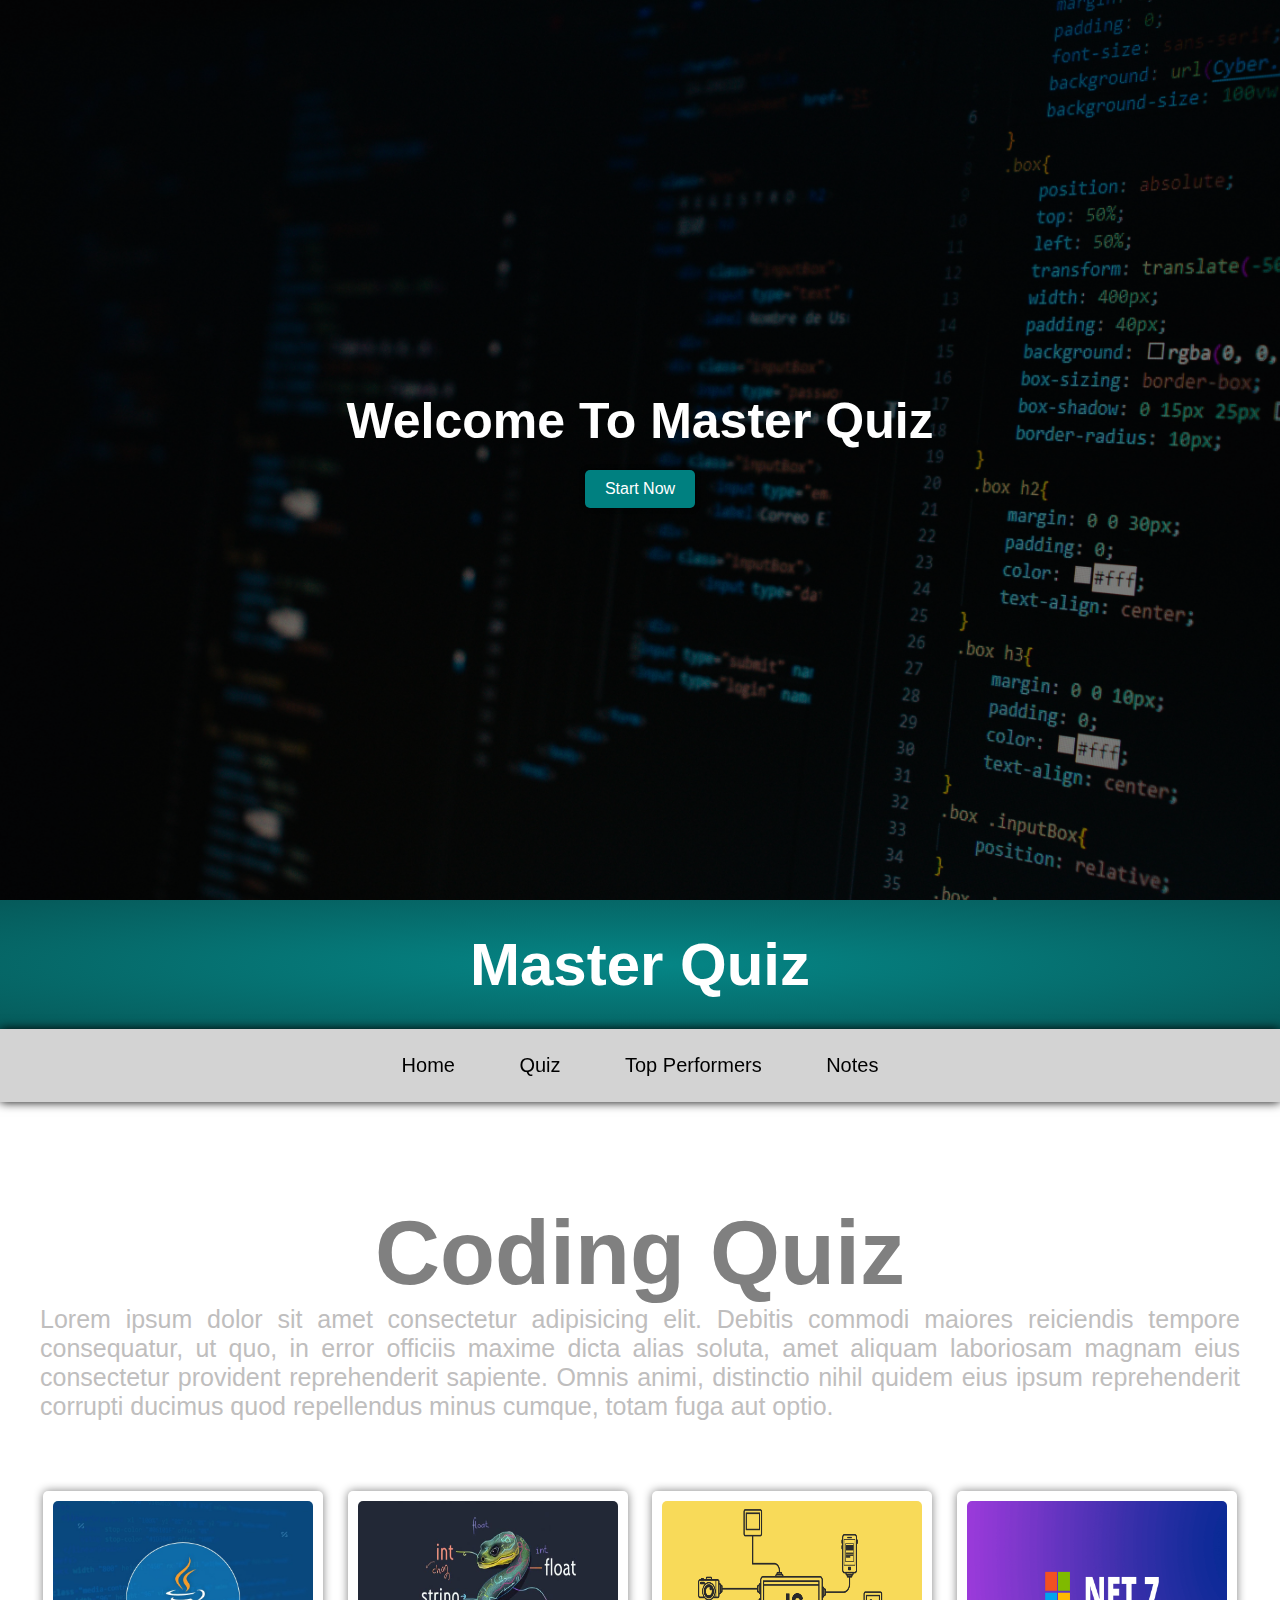
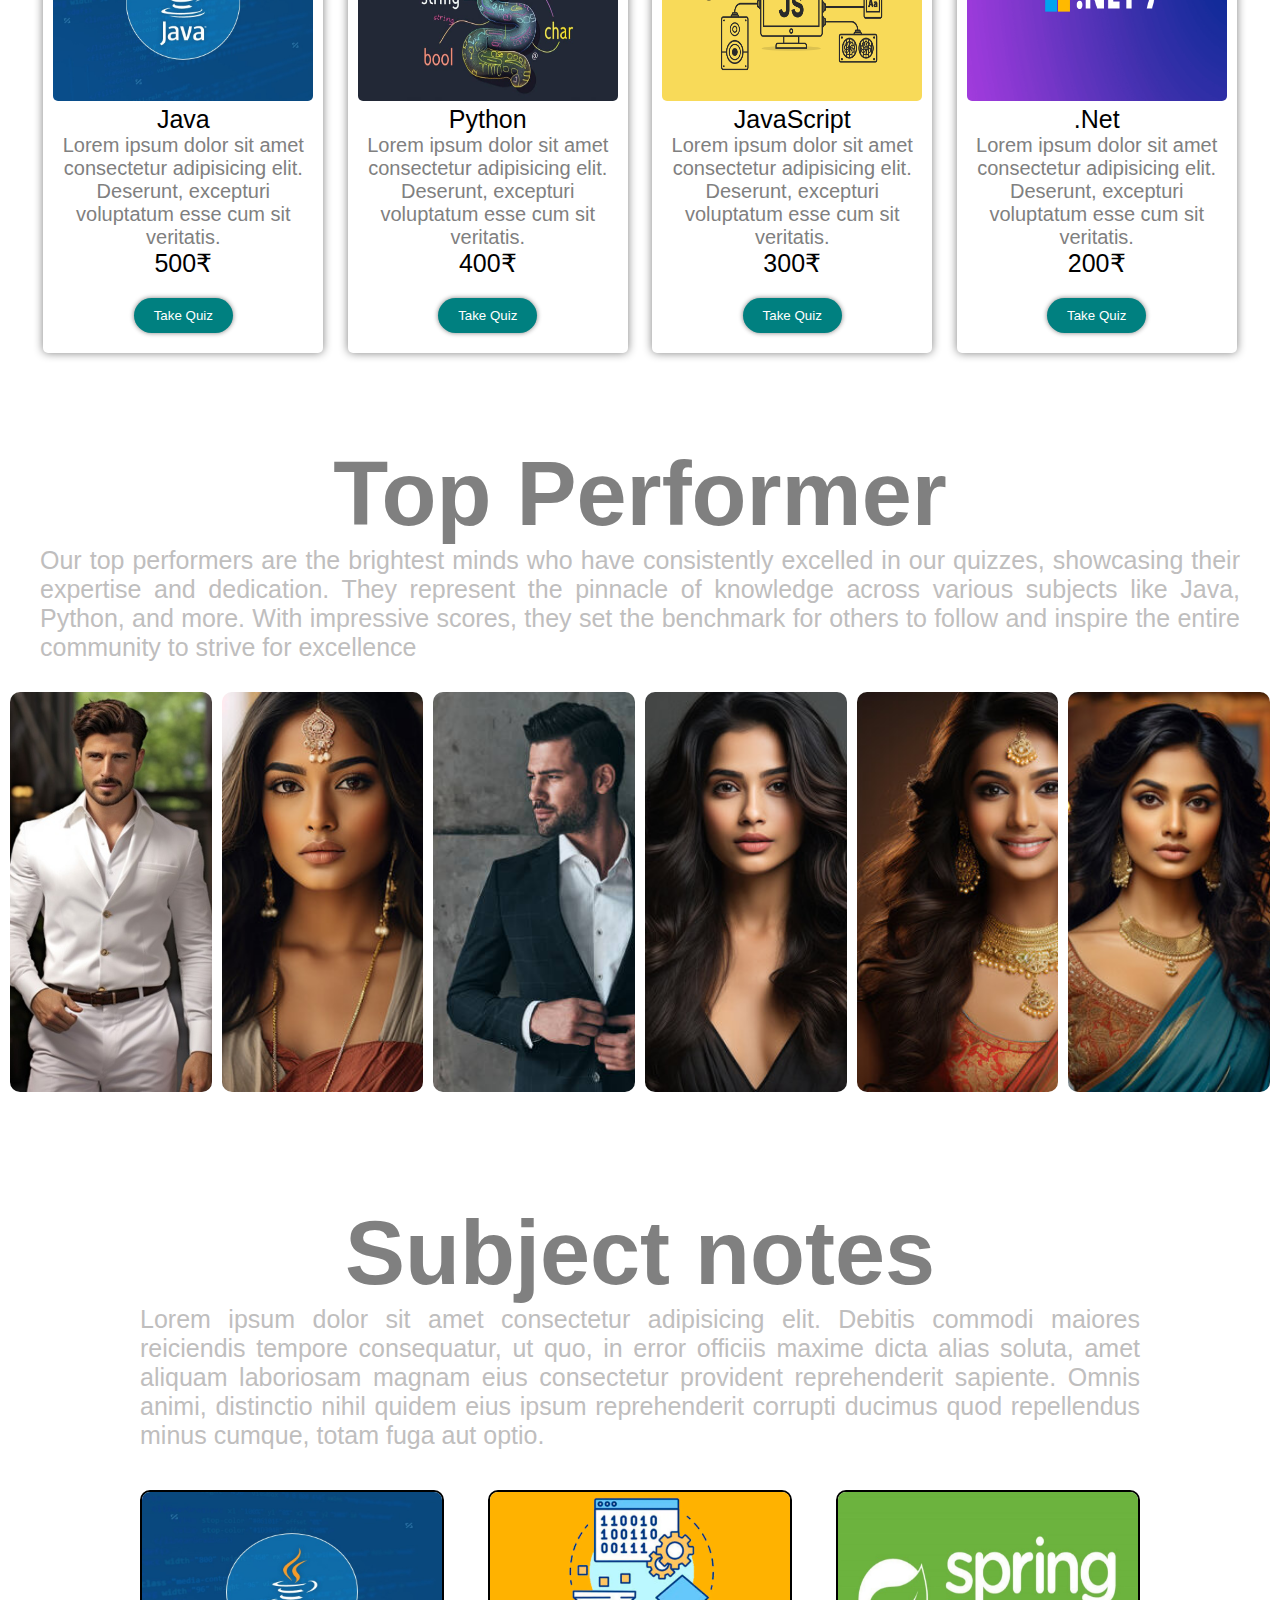
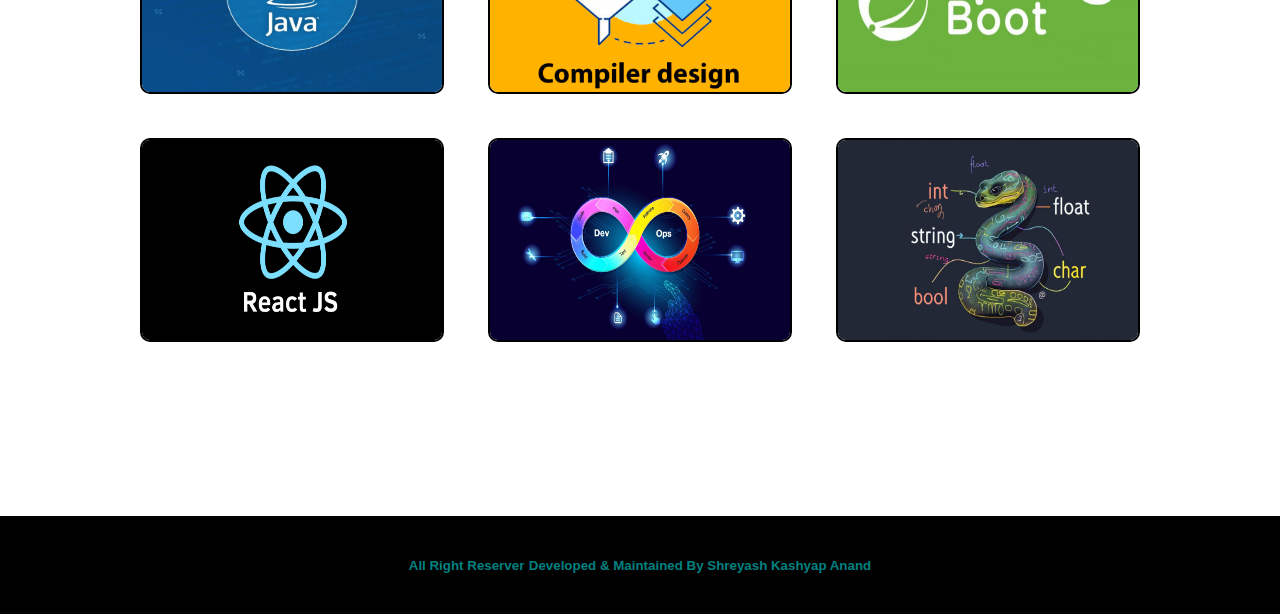
==== QuizWebApp/QuizWebApp/quiz-app/index.html @ 6305eb96 "Add files via upload" ====
<!DOCTYPE html>
<html lang="en">
<head>
    <meta charset="UTF-8">
    <meta name="viewport" content="width=device-width, initial-scale=1.0">
    <title>Document</title>
    <link rel="stylesheet" href="style.css">
</head>
<body>

<section class="landing-page">
    <div class="wrapper">
        <div class="flex-content">
            <h1 class="vacation-heading">Welcome To Master Quiz</h1>
            <a href="#quiz-packages" class="btn">Start Now</a>
        </div>
    </div>
</section>

<header class="quiz-header" id="quiz-header">
    <h1 class="heading">Master Quiz</h1>
</header>

<nav class="main-nav">
    <a href="#">Home</a>
    <a href="#quiz-packages">Quiz</a>
    <a href="#Performer">Top Performers</a>
    <a href="#notes">Notes</a>
</nav>

<section class="quiz-packages-section" id="quiz-packages">
    <h1 class="quiz-heading">Coding Quiz</h1>
    <p class="quiz-text">Lorem ipsum dolor sit amet consectetur adipisicing elit. Debitis commodi maiores reiciendis tempore consequatur, ut quo, in error officiis maxime dicta alias soluta, amet aliquam laboriosam magnam eius consectetur provident reprehenderit sapiente. Omnis animi, distinctio nihil quidem eius ipsum reprehenderit corrupti ducimus quod repellendus minus cumque, totam fuga aut optio.</p>
    <div class="package-wrapper">
        <div class="package-card">
            <img src=".//images/java.jpg" alt="">
            <p class="card-heading">Java</p>
            <p class="card-text">Lorem ipsum dolor sit amet consectetur adipisicing elit. Deserunt, excepturi voluptatum esse cum sit veritatis.</p>
            <p class="card-heading">500₹</p>
            <button class="btn" onclick="startQuiz('java')">Take Quiz</button>
        </div>
        <div class="package-card">
            <img src=".//images/python.jpg" alt="">
            <p class="card-heading">Python</p>
            <p class="card-text">Lorem ipsum dolor sit amet consectetur adipisicing elit. Deserunt, excepturi voluptatum esse cum sit veritatis.</p>
            <p class="card-heading">400₹</p>
            <button class="btn">Take Quiz</button>
        </div>
        <div class="package-card">
            <img src=".//images/js.png" alt="">
            <p class="card-heading">JavaScript</p>
            <p class="card-text">Lorem ipsum dolor sit amet consectetur adipisicing elit. Deserunt, excepturi voluptatum esse cum sit veritatis.</p>
            <p class="card-heading">300₹</p>
            <button class="btn">Take Quiz</button>
        </div>
        <div class="package-card">
            <img src=".//images/net.png" alt="">
            <p class="card-heading">.Net</p>
            <p class="card-text">Lorem ipsum dolor sit amet consectetur adipisicing elit. Deserunt, excepturi voluptatum esse cum sit veritatis.</p>
            <p class="card-heading">200₹</p>
            <button class="btn">Take Quiz</button>
        </div>
    </div>
</section>

<section class="Performer-quiz-section" id="Performer">
    <h1 class="quiz-heading">Top Performer</h1>
    <p class="quiz-text">Our top performers are the brightest minds who have consistently excelled in our quizzes, showcasing their expertise and dedication. They represent the pinnacle of knowledge across various subjects like Java, Python, and more. With impressive scores, they set the benchmark for others to follow and inspire the entire community to strive for excellence</p>
    <div class="image-card">
        <img src=".//images/m1.jpeg" alt="">
        <img src=".//images/m2.jpg" alt="">
        <img src=".//images/m3.jpg" alt="">
        <img src=".//images/m4.jpg" alt="">
        <img src=".//images/m5.jpg" alt="">
        <img src=".//images/m6.jpg" alt="">
    </div>
</section>

<section class="notes-section" id="notes">
    <h1 class="quiz-heading">Subject notes</h1>
    <p class="quiz-text">Lorem ipsum dolor sit amet consectetur adipisicing elit. Debitis commodi maiores reiciendis tempore consequatur, ut quo, in error officiis maxime dicta alias soluta, amet aliquam laboriosam magnam eius consectetur provident reprehenderit sapiente. Omnis animi, distinctio nihil quidem eius ipsum reprehenderit corrupti ducimus quod repellendus minus cumque, totam fuga aut optio.</p>
    <div class="notes-div">
        <div class="notes-wrapper">
            <img src=".//images/java.jpg" alt="">
        </div>
        <div class="notes-wrapper">
            <img src=".//images/compiler.png" alt="">
        </div>
        <div class="notes-wrapper">
            <img src=".//images/spring.png" alt="">
        </div>
        <div class="notes-wrapper">
            <img src=".//images/react.png" alt="">
        </div>
        <div class="notes-wrapper">
            <img src=".//images/dev.jpg" alt="">
        </div>
        <div class="notes-wrapper">
            <img src=".//images/python.jpg" alt="">
        </div>
    </div>
</section>

<footer class="footer-section">
    <small>All Right Reserver</small>
    <small>Developed & Maintained By Shreyash Kashyap Anand</small>
</footer>

<script src="index.js"></script>

</body>
</html>
---- QuizWebApp/QuizWebApp/quiz-app/style.css ----
*{
    padding: 0;
    margin: 0;
}
html{
    scroll-behavior: smooth;
}
body{
    font-family: sans-serif;
}

.landing-page{
      background: white url(./images/bg1.jpg) no-repeat scroll center;
    height: 100vh;
    background-size: cover;
    color: white;
}

.landing-page .wrapper{
    background-color: rgba(0, 0, 0, 0.5);
    height: 100%;
}

.landing-page .flex-content{
    display:flex;
    flex-direction: column;
    justify-content: center;
    align-items: center;
    height: 100%;
}

.landing-page .vacation-heading{
    font-size: 50px;
}

.btn{
    color: white;
    text-decoration: none;
    background-color: teal;
    padding: 10px 20px;
    border-radius: 5px;
    box-shadow: 0 0 5px black;
    margin-top: 20px;
}

.btn:hover{
    background-color: #a0dd13;
}

.quiz-header{
background : radial-gradient(#058686,rgb(6, 90, 90));
color: white;
padding: 30px;
text-align: center;
}

.quiz-header .heading{
    font-size: 60px;
}


.main-nav{
    background-color: lightgrey;
    text-align: center;
    padding: 15px;
    box-shadow: 0 0 10px black;
    position: sticky;
    top: 0;

}

.main-nav a{
    color: black;
    text-decoration: none;
    font-size: 20px;
    padding: 10px 30px;
    display: inline-block;

}

.main-nav a:hover{
    background-color: teal;
    color: white;
    border-radius: 30px;
}




.quiz-heading{
    font-size: 90px;
    color: gray;
}

.quiz-text{
    color:#bfbebe;
    font-size: 25px;
    text-align: justify;
    padding: 0px 40px;
}

.Performer-quiz-section {
    text-align: center;
}

.Performer-quiz-section .quiz-heading {
    padding-top: 60px;
}

.Performer-quiz-section .image-card {
    object-fit: cover;
}

.image-card {
    display: grid;
    grid-template-columns: repeat(auto-fit, minmax(150px, 1fr));
    gap: 10px;
    padding: 10px;
    margin-top: 20px;
}

.image-card img {
    width: 100%;
    height: 400px;
    border-radius: 10px;
    object-fit: cover;
    transition: transform 0.6s ease, box-shadow 0.3s ease;
}

.image-card img:hover {
    transform: scale(1.1);
    box-shadow: 0 10px 15px rgba(0, 0, 0, 0.2);
}

.notes-section{
    text-align: center;
    padding: 100px;
}

.notes-section .notes-div{
    margin-top: 20px;
}

.notes-section .notes-wrapper{
    border: 2px solid black;
    width: 300px;
    height: 200px;
    overflow: hidden;
    border-radius: 10px;
    box-shadow: 0 0 10x gray;
    display: inline-block;
    margin: 20px;
}

.notes-section .notes-wrapper img{
    width: 100%;
    height: 100%;
    transition: all 0.5s;
    
}


.notes-section .notes-wrapper img:hover{
    transform: scale(1.1,1.1);
    cursor: pointer;
}

.quiz-packages-section{
    text-align: center;
    margin-top: 40px;
}

.quiz-packages-section .quiz-heading{
    padding-top: 60px;
}

.quiz-packages-section .package-wrapper{
    margin-top: 40px;
    padding: 20px;
}


.package-wrapper .package-card{
    box-shadow: 0 0 10px gray;
    border-radius: 5px;
    width:  260px;
    padding: 10px;
    display: inline-block;
    margin: 10px;
}

.package-card img{
    width: 100%;
    height: 200px;
    border-radius: 5px;
}

.package-card .card-heading{
    font-size: 25px;

}

.package-card .card-text{
    font-size: 20px;
    color: gray;
}

.package-card .btn{
    border-radius: 40px;
    box-shadow:  0 0 5px gray;
    border: none;
    margin-bottom: 10px;
}


.package-card .btn:hover{
    cursor: pointer;
}


.footer-section{
    background-color: black;
    padding: 40px;
    text-align: center;
    color: teal;
    text-decoration: none;
    font-weight: bold;
    margin-top: 50px;
}
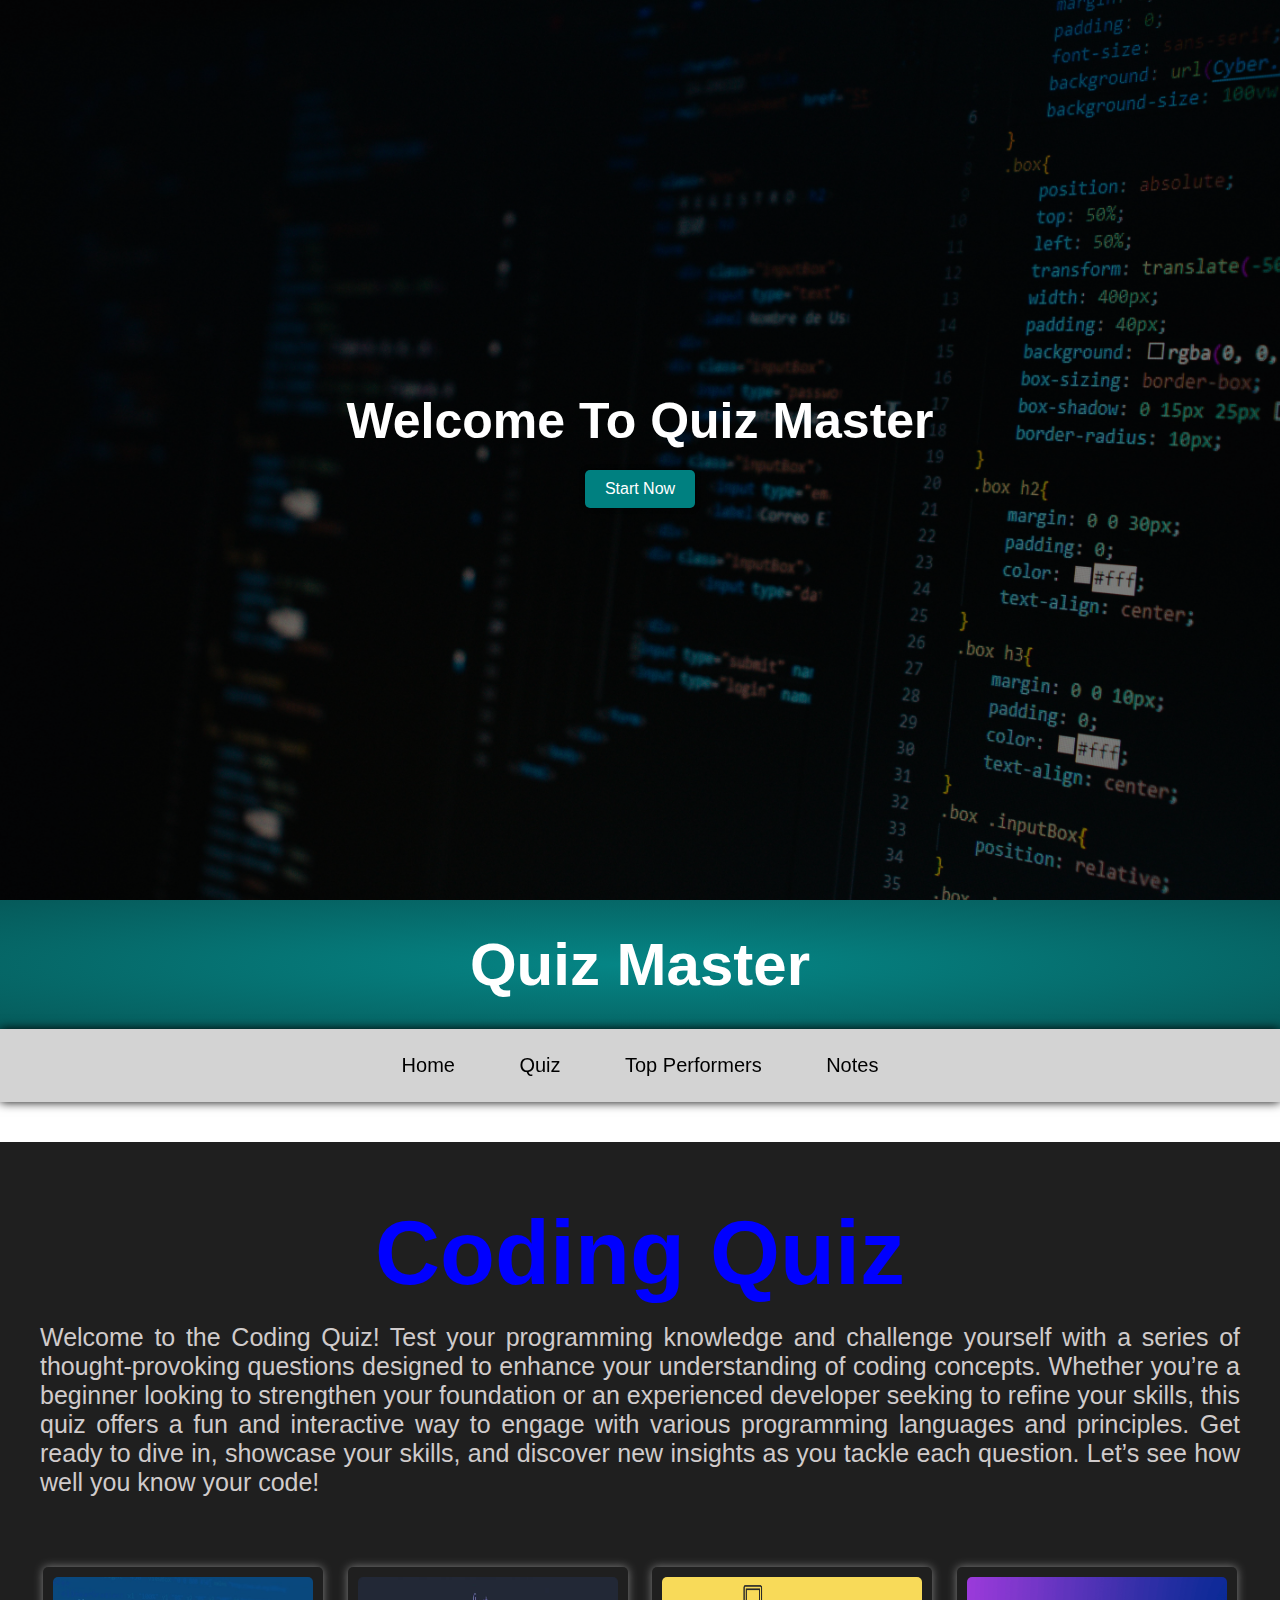
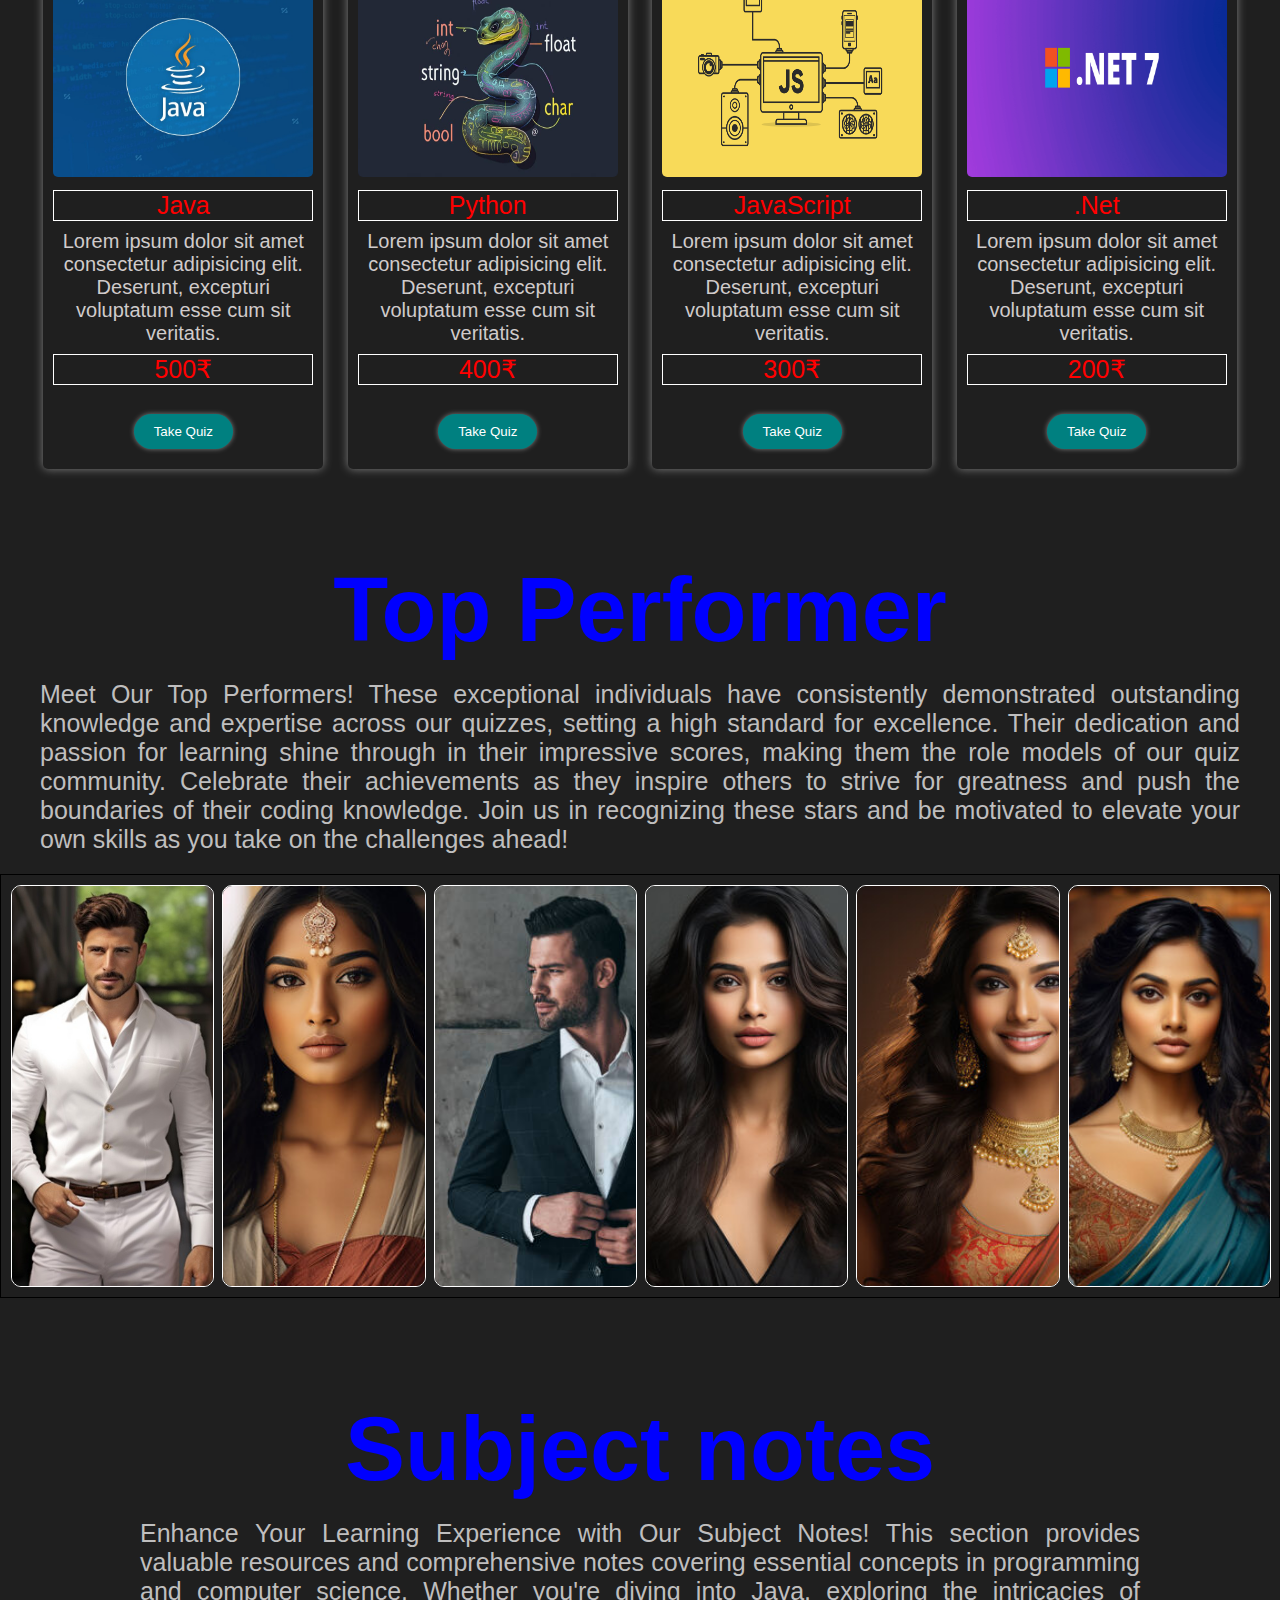
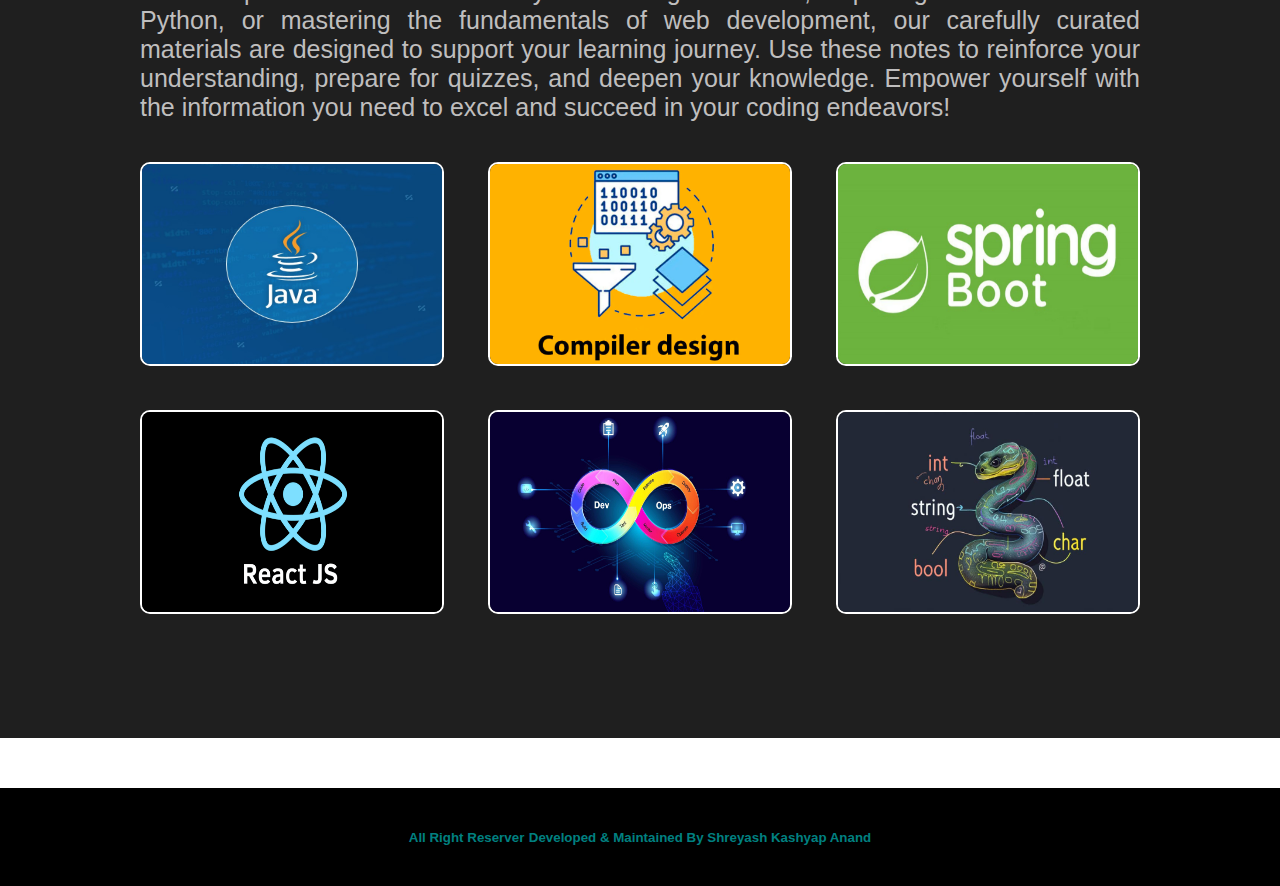
==== commit 012216c9: "Add files via upload" ====
--- a/QuizWebApp/QuizWebApp/quiz-app/index.html
+++ b/QuizWebApp/QuizWebApp/quiz-app/index.html
@@ -11,14 +11,14 @@
 <section class="landing-page">
     <div class="wrapper">
         <div class="flex-content">
-            <h1 class="vacation-heading">Welcome To Master Quiz</h1>
+            <h1 class="vacation-heading">Welcome To Quiz Master</h1>
             <a href="#quiz-packages" class="btn">Start Now</a>
         </div>
     </div>
 </section>
 
 <header class="quiz-header" id="quiz-header">
-    <h1 class="heading">Master Quiz</h1>
+    <h1 class="heading">Quiz Master</h1>
 </header>
 
 <nav class="main-nav">
@@ -30,7 +30,7 @@
 
 <section class="quiz-packages-section" id="quiz-packages">
     <h1 class="quiz-heading">Coding Quiz</h1>
-    <p class="quiz-text">Lorem ipsum dolor sit amet consectetur adipisicing elit. Debitis commodi maiores reiciendis tempore consequatur, ut quo, in error officiis maxime dicta alias soluta, amet aliquam laboriosam magnam eius consectetur provident reprehenderit sapiente. Omnis animi, distinctio nihil quidem eius ipsum reprehenderit corrupti ducimus quod repellendus minus cumque, totam fuga aut optio.</p>
+    <p class="quiz-text">Welcome to the Coding Quiz! Test your programming knowledge and challenge yourself with a series of thought-provoking questions designed to enhance your understanding of coding concepts. Whether you’re a beginner looking to strengthen your foundation or an experienced developer seeking to refine your skills, this quiz offers a fun and interactive way to engage with various programming languages and principles. Get ready to dive in, showcase your skills, and discover new insights as you tackle each question. Let’s see how well you know your code!</p>
     <div class="package-wrapper">
         <div class="package-card">
             <img src=".//images/java.jpg" alt="">
@@ -65,7 +65,9 @@
 
 <section class="Performer-quiz-section" id="Performer">
     <h1 class="quiz-heading">Top Performer</h1>
-    <p class="quiz-text">Our top performers are the brightest minds who have consistently excelled in our quizzes, showcasing their expertise and dedication. They represent the pinnacle of knowledge across various subjects like Java, Python, and more. With impressive scores, they set the benchmark for others to follow and inspire the entire community to strive for excellence</p>
+    <p class="quiz-text">
+        Meet Our Top Performers! These exceptional individuals have consistently demonstrated outstanding knowledge and expertise across our quizzes, setting a high standard for excellence. Their dedication and passion for learning shine through in their impressive scores, making them the role models of our quiz community. Celebrate their achievements as they inspire others to strive for greatness and push the boundaries of their coding knowledge. Join us in recognizing these stars and be motivated to elevate your own skills as you take on the challenges ahead!
+    </p>
     <div class="image-card">
         <img src=".//images/m1.jpeg" alt="">
         <img src=".//images/m2.jpg" alt="">
@@ -78,7 +80,10 @@
 
 <section class="notes-section" id="notes">
     <h1 class="quiz-heading">Subject notes</h1>
-    <p class="quiz-text">Lorem ipsum dolor sit amet consectetur adipisicing elit. Debitis commodi maiores reiciendis tempore consequatur, ut quo, in error officiis maxime dicta alias soluta, amet aliquam laboriosam magnam eius consectetur provident reprehenderit sapiente. Omnis animi, distinctio nihil quidem eius ipsum reprehenderit corrupti ducimus quod repellendus minus cumque, totam fuga aut optio.</p>
+    <p class="quiz-text">
+        Enhance Your Learning Experience with Our Subject Notes! This section provides valuable resources and comprehensive notes covering essential concepts in programming and computer science. Whether you're diving into Java, exploring the intricacies of Python, or mastering the fundamentals of web development, our carefully curated materials are designed to support your learning journey. Use these notes to reinforce your understanding, prepare for quizzes, and deepen your knowledge. Empower yourself with the information you need to excel and succeed in your coding endeavors!
+</p>
+
     <div class="notes-div">
         <div class="notes-wrapper">
             <img src=".//images/java.jpg" alt="">
--- a/QuizWebApp/QuizWebApp/quiz-app/style.css
+++ b/QuizWebApp/QuizWebApp/quiz-app/style.css
@@ -89,7 +89,9 @@
 
 .quiz-heading{
     font-size: 90px;
-    color: gray;
+    color: rgb(208, 203, 203);
+    margin-bottom: 2vh;
+
 }
 
 .quiz-text{
@@ -105,6 +107,13 @@
 
 .Performer-quiz-section .quiz-heading {
     padding-top: 60px;
+}
+#Performer{
+    background-color: rgba(0, 0, 0, 0.877);
+
+}
+#Performer h1 {
+    color : blue;
 }
 
 .Performer-quiz-section .image-card {
@@ -117,11 +126,13 @@
     gap: 10px;
     padding: 10px;
     margin-top: 20px;
+    border: 1px solid ;
 }
 
 .image-card img {
     width: 100%;
     height: 400px;
+    border: 1px solid white;
     border-radius: 10px;
     object-fit: cover;
     transition: transform 0.6s ease, box-shadow 0.3s ease;
@@ -147,7 +158,8 @@
     height: 200px;
     overflow: hidden;
     border-radius: 10px;
-    box-shadow: 0 0 10x gray;
+    border: 2px solid white;
+    box-shadow: 0 0 10x white;
     display: inline-block;
     margin: 20px;
 }
@@ -163,6 +175,14 @@
 .notes-section .notes-wrapper img:hover{
     transform: scale(1.1,1.1);
     cursor: pointer;
+}
+#notes{
+    background-color: rgba(0, 0, 0, 0.877);
+    color: rgb(208, 203, 203);
+}
+#notes h1{
+    color: blue;
+    margin-bottom: 2vh;
 }
 
 .quiz-packages-section{
@@ -197,12 +217,16 @@
 
 .package-card .card-heading{
     font-size: 25px;
-
+    margin-top: 1vh;
+    margin-bottom: 1vh;
+    color: red;
+    border: 1px solid white;
+    
 }
 
 .package-card .card-text{
     font-size: 20px;
-    color: gray;
+    color:  rgb(208, 203, 203);;
 }
 
 .package-card .btn{
@@ -226,4 +250,17 @@
     text-decoration: none;
     font-weight: bold;
     margin-top: 50px;
-}+}
+
+#quiz-packages{
+    background-color: rgba(0, 0, 0, 0.877);
+    color: grey;
+}
+#quiz-packages h1{
+    color: blue;;
+    margin-bottom: 2vh;
+}
+#quiz-packages .quiz-text{
+    color: rgb(208, 203, 203);
+}
+
